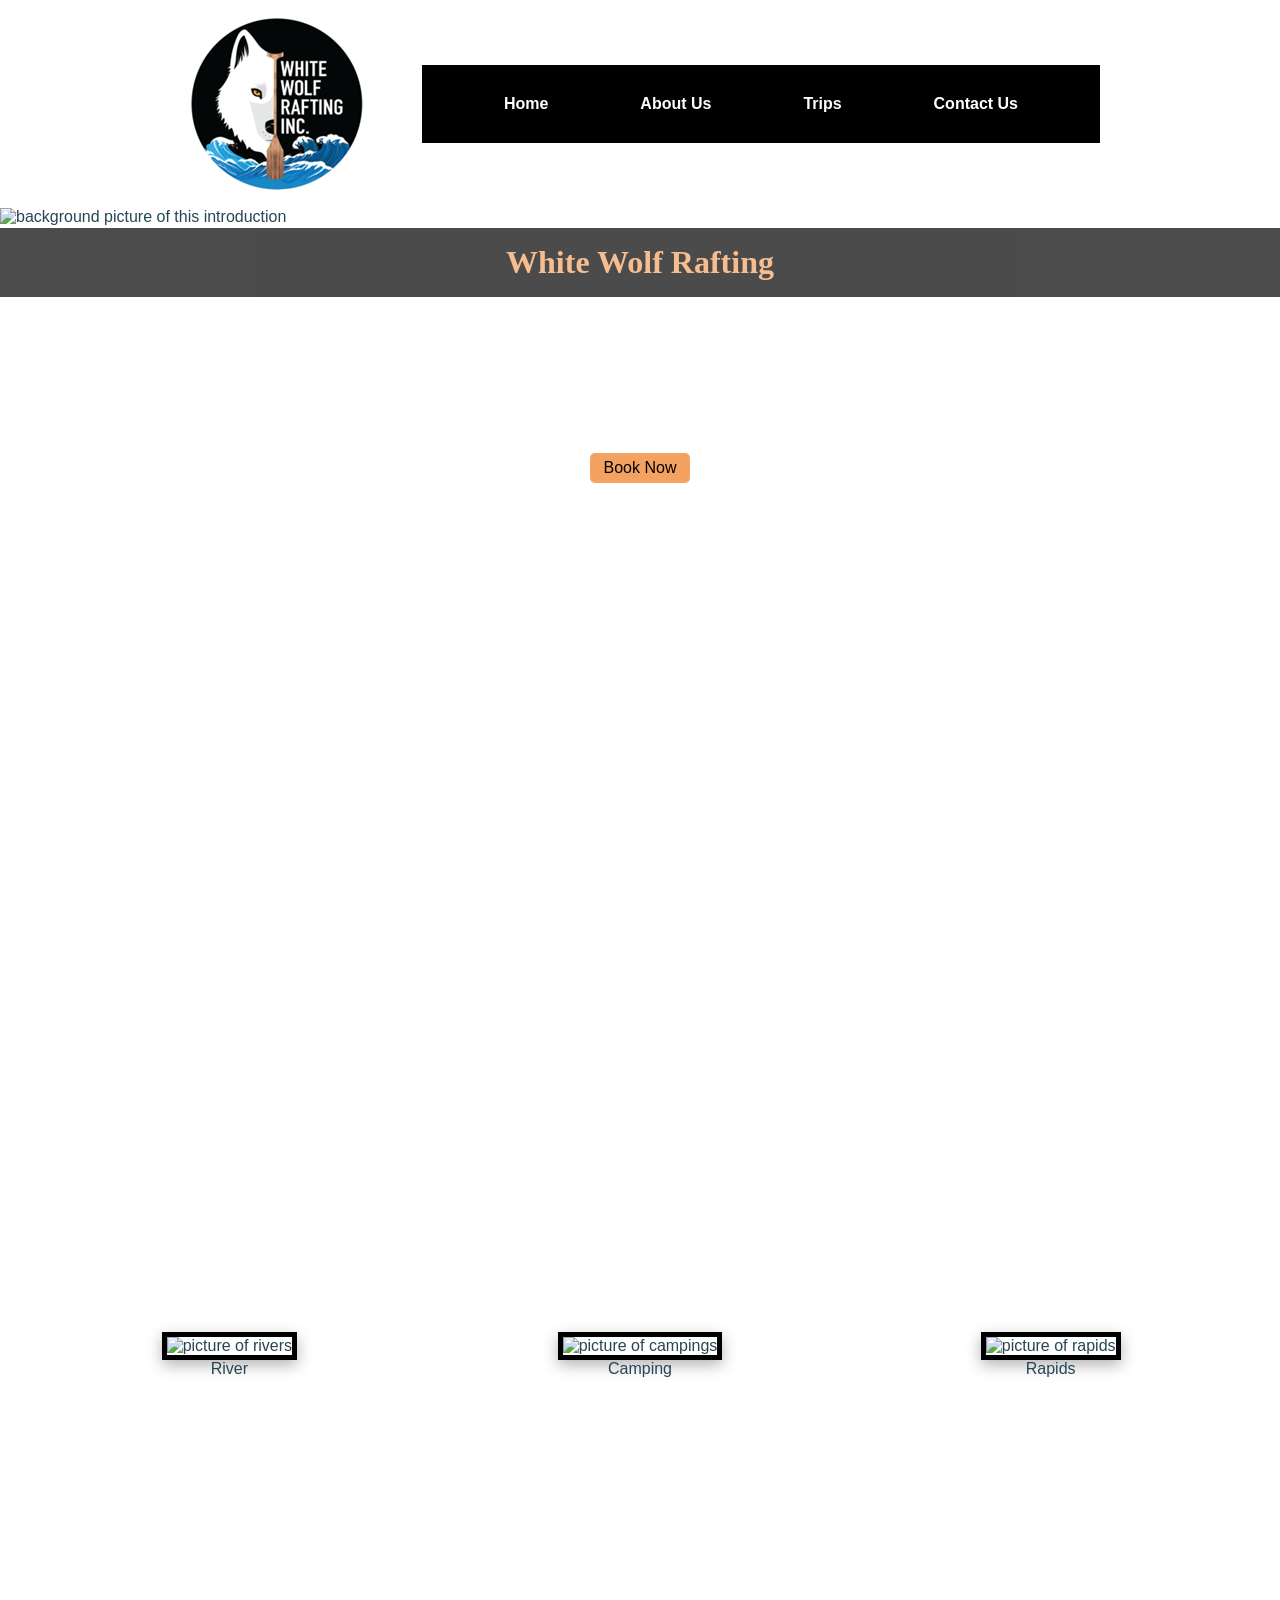
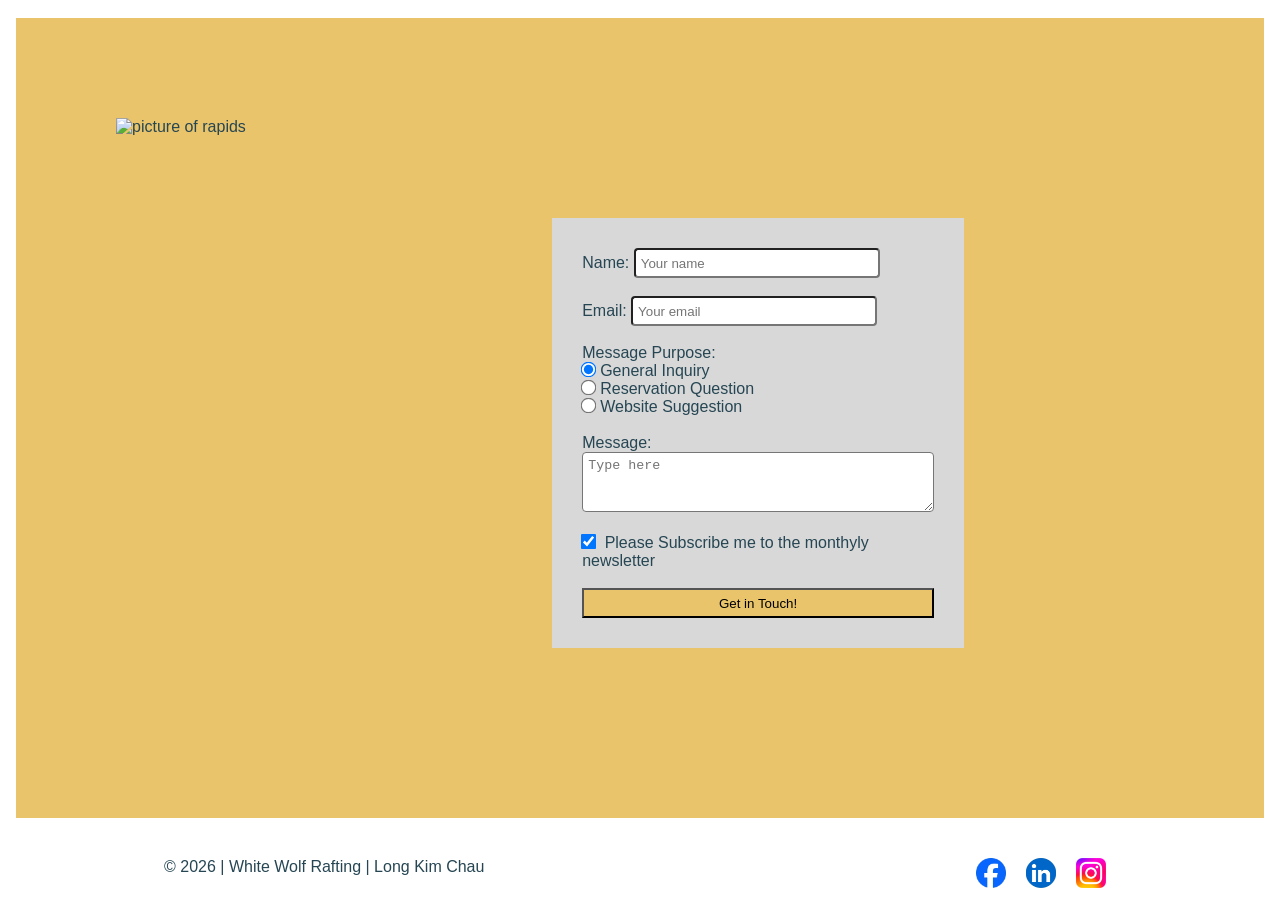
==== wwr/index.html @ 9e1ae150 "Week6" ====
<!DOCTYPE html>
<html lang="en">

<head>
    <meta charset="UTF-8">
    <meta name="viewport" content="width=device-width, initial-scale=1.0">
    <title>Home | White Wolf Rafting</title>
    <meta name="description" content="The homepage of the White Wolf Rafting Site">
    <meta name="author" content="Long Kim Chau">
    <link rel="stylesheet" href="styles/rafting.css">
</head>

<body>
    <!----------------------------------------------------HEADER---------------------------------------------------------->
    <header>
        <img src="images/logo.png" alt="logo of the website">
        <nav>
            <ul>
                <li><a href="index.html">Home</a></li>
                <li><a href="about.html">About Us</a></li>
                <li><a href="trips.html">Trips</a></li>
                <li><a href="contact.html">Contact Us</a></li>
            </ul>
        </nav>
    </header>


    <!-------------------------------------------------------MAIN---------------------------------------------------------->
    <main id="main-homepage">
        <div class="hero">
            <div class="wide-image-box">
                <img id="homepage-background-image" src="https://res.cloudinary.com/simpleview/image/upload/v1724965417/clients/bigskymt/fieldandforest_visitbigsky_rafting_M02_medium_bb8e8c7c-b18b-4e7f-9a8e-dd7ed8b440ee.jpg" alt="background picture of this introduction">
                <h1>White Wolf Rafting</h1>
            </div>
            <article id="main-homepage-article">
                    <h2>Make Memories with us</h2>
                    <br>
                    <a href="trips.html">Book Now</a>
            </article>
        </div>


        <section class="main-homepage-section-1">
            <div></div>
            <figure>
                <img src="https://www.shutterstock.com/image-photo/waterfall-on-mountain-river-blue-600nw-1260317215.jpg" alt="picture of rivers">
                <figcaption>River</figcaption>
            </figure>
            <figure>
                <img src="https://www.shutterstock.com/image-photo/fisherman-on-bank-foggy-river-600nw-2244837523.jpg" alt="picture of campings">
                <figcaption>Camping</figcaption>
            </figure>
            <figure>
                <img src="https://www.shutterstock.com/image-photo/antalya-turkey-may-6-2025-600nw-2649166781.jpg" alt="picture of rapids">
                <figcaption>Rapids</figcaption>
            </figure>
            <div></div>
        </section>


        <section class="main-homepage-section-2">
            <img src="https://tragodi.com/wp-content/uploads/2024/01/datanla-waterfall-1.jpg" alt="picture of rapids">
            <form>
                <label for="user-name">Name: </label><input type="text" placeholder="Your name" id="user-name" name="user-name"><br><br>
                <label for="user-email">Email: </label><input type="text" placeholder="Your email" id="user-email" name="user-email"><br><br>
                <label>Message Purpose: </label><br>
                <input type="radio" name="message-purpose" value="general inquiry" id="general-inquiry" checked><label for="general-inquiry">General Inquiry</label><br>
                <input type="radio" name="message-purpose" value="reservation question" id="reservation-question"><label for="reservation-question">Reservation Question</label><br>
                <input type="radio" name="message-purpose" value="website suggestion"id="website-suggestion"><label for="website-suggestion">Website Suggestion</label><br>
                <br>
                <label for="user-message">Message:</label><br>
                <textarea id="user-message" name="user-email" placeholder="Type here"></textarea><br>
                <br>
                <input type="checkbox" value="subscribe" id="subscribe-checkbox" name="user-subscribe" checked>
                <label for="subscribe-checkbox">Please Subscribe me to the monthyly newsletter</label><br>
                <br>
                <button type="submit" value="Submit">Get in Touch!</button>
            </form>
        </section>
    </main>


    <!-------------------------------------------------------FOOTER---------------------------------------------------------->
    <footer>
        <p>© 2026 | White Wolf Rafting | Long Kim Chau</p>
        <nav class="socialmedia">
            <a href="https://www.facebook.com/whitewolfrafting/">
                <img src="images/facebook.png" alt="Facebook Icon">
            </a>
            <a href="https://www.linkedin.com/in/long-chau-08bb583a4/">
                <img src="images/linkedin.png" alt="LinkedIn Icon">
            </a>
            <a href="https://www.instagram.com/whitewolfrafting/">
                <img src="images/instagram.png" alt="Instagram Icon">
            </a>
        </nav>
    </footer>
</body>

</html>
---- wwr/styles/rafting.css ----
/* ------------------------------------------------------------------ Initial loading ----------------------------------------------*/

* {
    margin: 0;
    padding: 0;
    box-sizing: border-box;
}

:root {
    /*--primary-color: #055a053;
     forest green */
    --primary-color: #000;
    --secondary-color: #f4a261; /* warm sand */
    --accent1-color: #264653; /* dark slate blue */
    --accent2-color: #e9c46a; /* Light golden yellow */
    --heading-font: "Times New Roman", "Georgia", serif;
    --body-font: Arial, Helvetica, sans-serif;
}

/* ------------------------------------------------------------------ WHOLE WEBPAGE ----------------------------------------------*/
body {
    font-family: var(--body-font);
    color: var(--accent1-color);
}

header,
main,
footer {
    width: 1000px;
    margin: 0 auto;
}

h1,
h2 {
    font-family: var(--heading-font);
    color: var(--primary-color);
}

nav,
p,
section,
article {
    margin: 16px;
    padding: 8px;
}

/* ------------------------------------------------------------------ HEADER  ----------------------------------------------*/
header {
    color: var(--accent2-color);
    padding: 1rem;
    display: grid;
    grid-template-columns: 1fr 3fr;
    align-items: center;
}

header img {
    justify-self: center;
}

header nav ul {
    display: flex;
    justify-content: space-evenly;
    background-color: black;
}

header nav ul li {
    list-style: none;

}

header nav ul li a {
    display: block;
    padding: 30px 10px;
    text-decoration: none;
    font-size: 1rem;
    font-weight: 700;
    color: #fff;
}

/* ------------------------------------------------------------------ MAIN  ----------------------------------------------*/

main {
    display: grid;
}

/* ----------------- MAIN - About Us -----------------------*/
.hero {
    position: relative;
}

.hero img {
    display: block;
    width: 100%;
    height: auto;
}

.hero h1 {
    position: absolute;
    top: 20px;
    width: 100%;
    padding: 16px;
    text-align: center;
    opacity: 0.7; /*background-color: var(--accent1-color);*/
    background-color: black;
    color: var(--secondary-color); /* white text make sure there is enough contrast with the background-color */
}

.hero article {
    position: absolute;
    height: auto;
    bottom: 20px;
    left: 20px;
    right: 20px;
    padding: 16px;
    background-color: rgb(38 70 83 / 70%);
}

.hero article img {
    float: right;
    width: 125px;
    margin-left: 16px;
    margin-bottom: 8px;
}

.hero article p {
    color: white;
    background-color: transparent;
    opacity: 1;
    margin: 0 0 12px 0;
    padding: 0;
}

.history-section {
    padding: 1rem;
    display: grid;
    grid-template-columns: 1fr 1fr 1fr;
    align-items: center;
}

.history-section h2 {
    grid-column: 1 / 4;
    justify-self: center;
}

.history-section-middle-part {
    justify-self: center;
}

.history-section-middle-part img {
    width: 100%;
}

.adventure-section {
    display: grid;
    grid-template-columns: repeat(5, 1fr);
    align-items: center;
}

.adventure-section h2 {
    grid-column: 1 / 6;
    justify-self: center;
    margin: 20px 0px;
}

.adventure-section figure {
    text-align: center;
}

.adventure-section figure img {
    width: 90%;
}

/* ----------------- MAIN - Contact Us -----------------------*/
.contact-us-information {
    text-align: center;
    float: left;
    width: 100%;
}

.contact-us-main-part{
    width: 100%;
    display: grid;
    grid-template-columns: 1fr 1fr;
    padding-top: 20px;
}

iframe {
    display: flex;
    width: 80%;
    height: 400px;
    border: 0px;
    justify-self: center;
    
}

#contact-us-main-part-right {
    padding-left: 20px;
    padding-right: 20px;
}

form {
    width: 100%;
}

#user-name, #user-email{
    width: 70%;
    height: 30px;
    border-radius: 4px;
    padding: 5px;
}

#user-message{
    width: 100%;
    height: 60px;
    border-radius: 4px;
    padding: 5px;
}

#general-inquiry,
#reservation-question,
#website-suggestion, 
#subscribe-checkbox{
    transform: scale(1.2);
    margin-right: 5px;
}

#contact-us-main-part-right button{
    width: 100%;
    height: 30px;
    background-color: lightgray;
}

.contact-us-staffs {
    display: grid;
    grid-template-columns: repeat(3, 1fr);
    align-items: center;
}

.contact-us-staffs h2 {
    grid-column: 1 / 4;
    justify-self: center;
    margin: 20px 0px;
}

.contact-us-staffs figure {
    text-align: center;
}

.contact-us-staffs figure img {
    width: 70%;
}

/* ----------------- MAIN - Homepage -----------------------*/
#main-homepage {
    width: 100%;
    margin: 0 auto;
}

.wide-image-box{
    width: 100%;
    height: 900px;
    overflow: hidden;
}

#homepage-background-image{
    display: block;
}

#main-homepage-article {
    position: absolute;
    top: 200px;
    height: 75px;
    bottom: 0px;
    left: 0px;
    right: 0px;
    padding: 0px;
    text-align: center;
    margin: 0px;
    background-color: transparent;
    text-align: center;
}
#main-homepage-article h2 {
    color: white;
}

#main-homepage-article a {
    display: inline-block;
    color: black;
    height: 30px;
    line-height: 30px;
    width: 100px;
    border-radius: 5px;
    background-color: var(--secondary-color);
    text-decoration: none;
    text-align: center;
}

.main-homepage-section-1 {
    display: grid;
    grid-template-columns: repeat(3, 1fr);
}
.main-homepage-section-1 div{
    grid-column: 1 / 4;
    height: 200px;
}

.main-homepage-section-1 figure {
    text-align: center;
}

.main-homepage-section-1 figure img {
    width: 50%;
    border: 5px solid black;
    box-shadow: 0 5px 15px rgb(0 0 0 / 30%);
}

.main-homepage-section-2 {
    height: 800px;
    background-color: #e9c46a;
    position: relative;
}
.main-homepage-section-2 img {
    position: absolute;
    top: 100px;
    left: 100px;
}

.main-homepage-section-2 form {
    width: 33%;
    position: absolute;
    right: 300px;
    top: 200px;
    padding: 30px;
    background-color: #D8D8D8;
}

.main-homepage-section-2 form button {
    width: 100%;
    height: 30px;
    background-color: #e9c46a;
}

/* ------------------------------------------------------------------ FOOTER  ----------------------------------------------*/
footer {
    display: grid;
    grid-template-columns: 1fr 1fr;
}

footer nav {
    display: flex;
    justify-self: right;
}

.socialmedia a {
    text-decoration: none;
}

.socialmedia img {
    margin: 0px 10px;
    width: 30px;
}
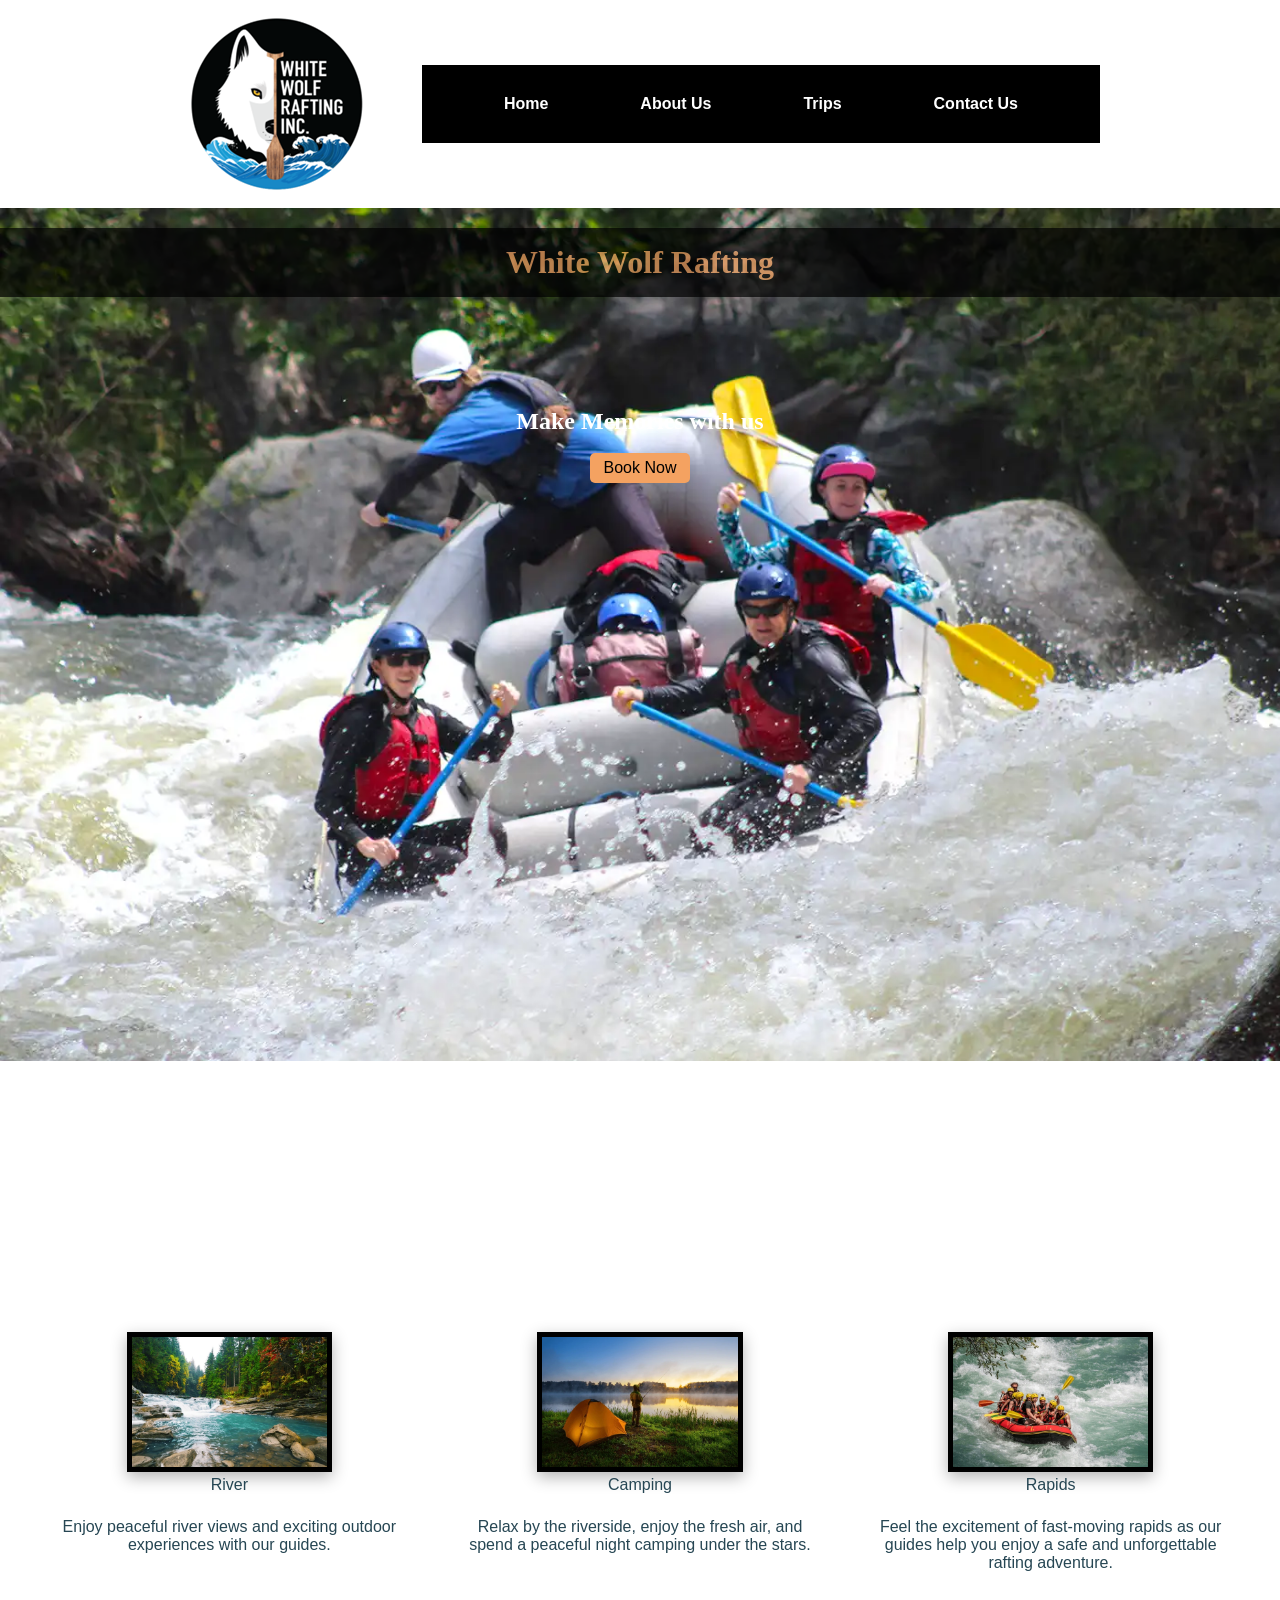
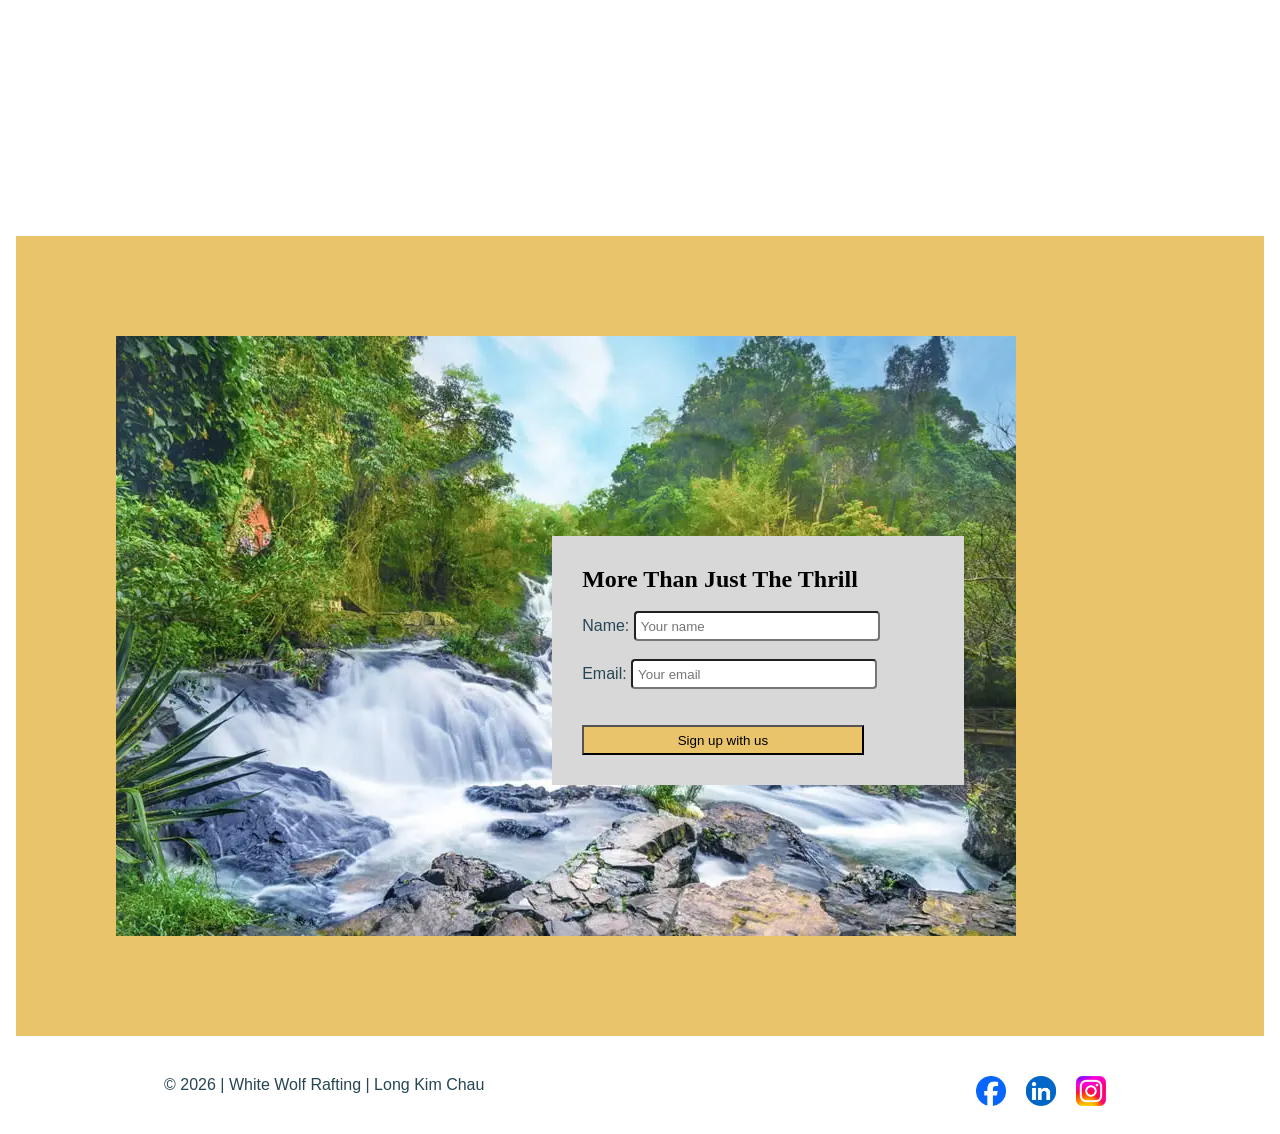
==== commit 6e155c06: "Week 6" ====
--- a/wwr/index.html
+++ b/wwr/index.html
@@ -29,7 +29,7 @@
     <main id="main-homepage">
         <div class="hero">
             <div class="wide-image-box">
-                <img id="homepage-background-image" src="https://res.cloudinary.com/simpleview/image/upload/v1724965417/clients/bigskymt/fieldandforest_visitbigsky_rafting_M02_medium_bb8e8c7c-b18b-4e7f-9a8e-dd7ed8b440ee.jpg" alt="background picture of this introduction">
+                <img id="homepage-background-image" src="images/homepage-background.webp" alt="background picture of the homepage">
                 <h1>White Wolf Rafting</h1>
             </div>
             <article id="main-homepage-article">
@@ -43,38 +43,33 @@
         <section class="main-homepage-section-1">
             <div></div>
             <figure>
-                <img src="https://www.shutterstock.com/image-photo/waterfall-on-mountain-river-blue-600nw-1260317215.jpg" alt="picture of rivers">
+                <img src="images/river-image.webp" alt="picture of rivers">
                 <figcaption>River</figcaption>
+                <p>Enjoy peaceful river views and exciting outdoor experiences with our guides.</p>
             </figure>
             <figure>
-                <img src="https://www.shutterstock.com/image-photo/fisherman-on-bank-foggy-river-600nw-2244837523.jpg" alt="picture of campings">
+                <img src="images/camping-image.webp" alt="picture of campings">
                 <figcaption>Camping</figcaption>
+                <p>Relax by the riverside, enjoy the fresh air, and spend a peaceful night camping under the stars.</p>
             </figure>
             <figure>
-                <img src="https://www.shutterstock.com/image-photo/antalya-turkey-may-6-2025-600nw-2649166781.jpg" alt="picture of rapids">
+                <img src="images/rapids-image.webp" alt="picture of rapids">
                 <figcaption>Rapids</figcaption>
+                <p>Feel the excitement of fast-moving rapids as our guides help you enjoy a safe and unforgettable rafting adventure.</p>
             </figure>
             <div></div>
         </section>
 
 
         <section class="main-homepage-section-2">
-            <img src="https://tragodi.com/wp-content/uploads/2024/01/datanla-waterfall-1.jpg" alt="picture of rapids">
+            <img src="images/waterfall-image.webp" alt="picture of waterfall">
             <form>
+                <h2>More Than Just The Thrill</h2>
+                <br>
                 <label for="user-name">Name: </label><input type="text" placeholder="Your name" id="user-name" name="user-name"><br><br>
                 <label for="user-email">Email: </label><input type="text" placeholder="Your email" id="user-email" name="user-email"><br><br>
-                <label>Message Purpose: </label><br>
-                <input type="radio" name="message-purpose" value="general inquiry" id="general-inquiry" checked><label for="general-inquiry">General Inquiry</label><br>
-                <input type="radio" name="message-purpose" value="reservation question" id="reservation-question"><label for="reservation-question">Reservation Question</label><br>
-                <input type="radio" name="message-purpose" value="website suggestion"id="website-suggestion"><label for="website-suggestion">Website Suggestion</label><br>
                 <br>
-                <label for="user-message">Message:</label><br>
-                <textarea id="user-message" name="user-email" placeholder="Type here"></textarea><br>
-                <br>
-                <input type="checkbox" value="subscribe" id="subscribe-checkbox" name="user-subscribe" checked>
-                <label for="subscribe-checkbox">Please Subscribe me to the monthyly newsletter</label><br>
-                <br>
-                <button type="submit" value="Submit">Get in Touch!</button>
+                <button type="submit" value="Submit">Sign up with us</button>
             </form>
         </section>
     </main>
--- a/wwr/styles/rafting.css
+++ b/wwr/styles/rafting.css
@@ -329,13 +329,13 @@
     width: 33%;
     position: absolute;
     right: 300px;
-    top: 200px;
+    top: 300px;
     padding: 30px;
     background-color: #D8D8D8;
 }
 
 .main-homepage-section-2 form button {
-    width: 100%;
+    width: 80%;
     height: 30px;
     background-color: #e9c46a;
 }
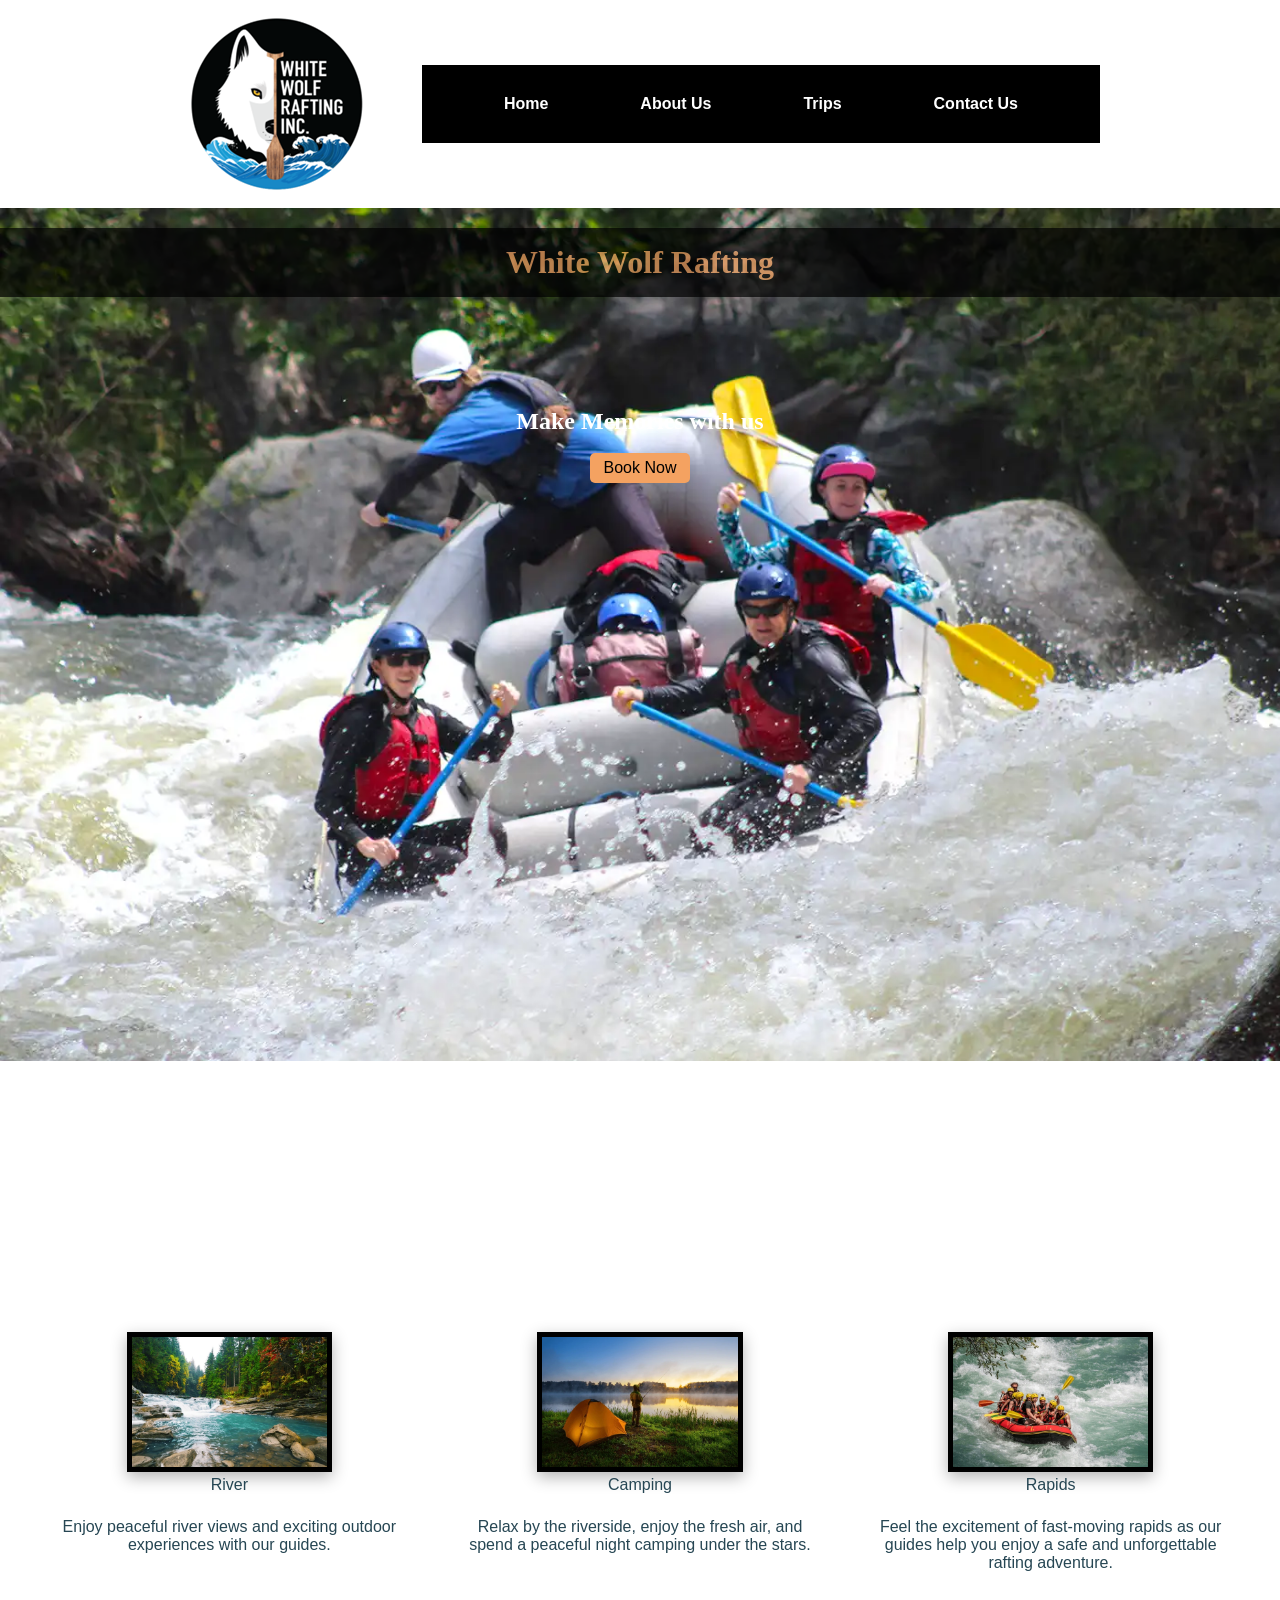
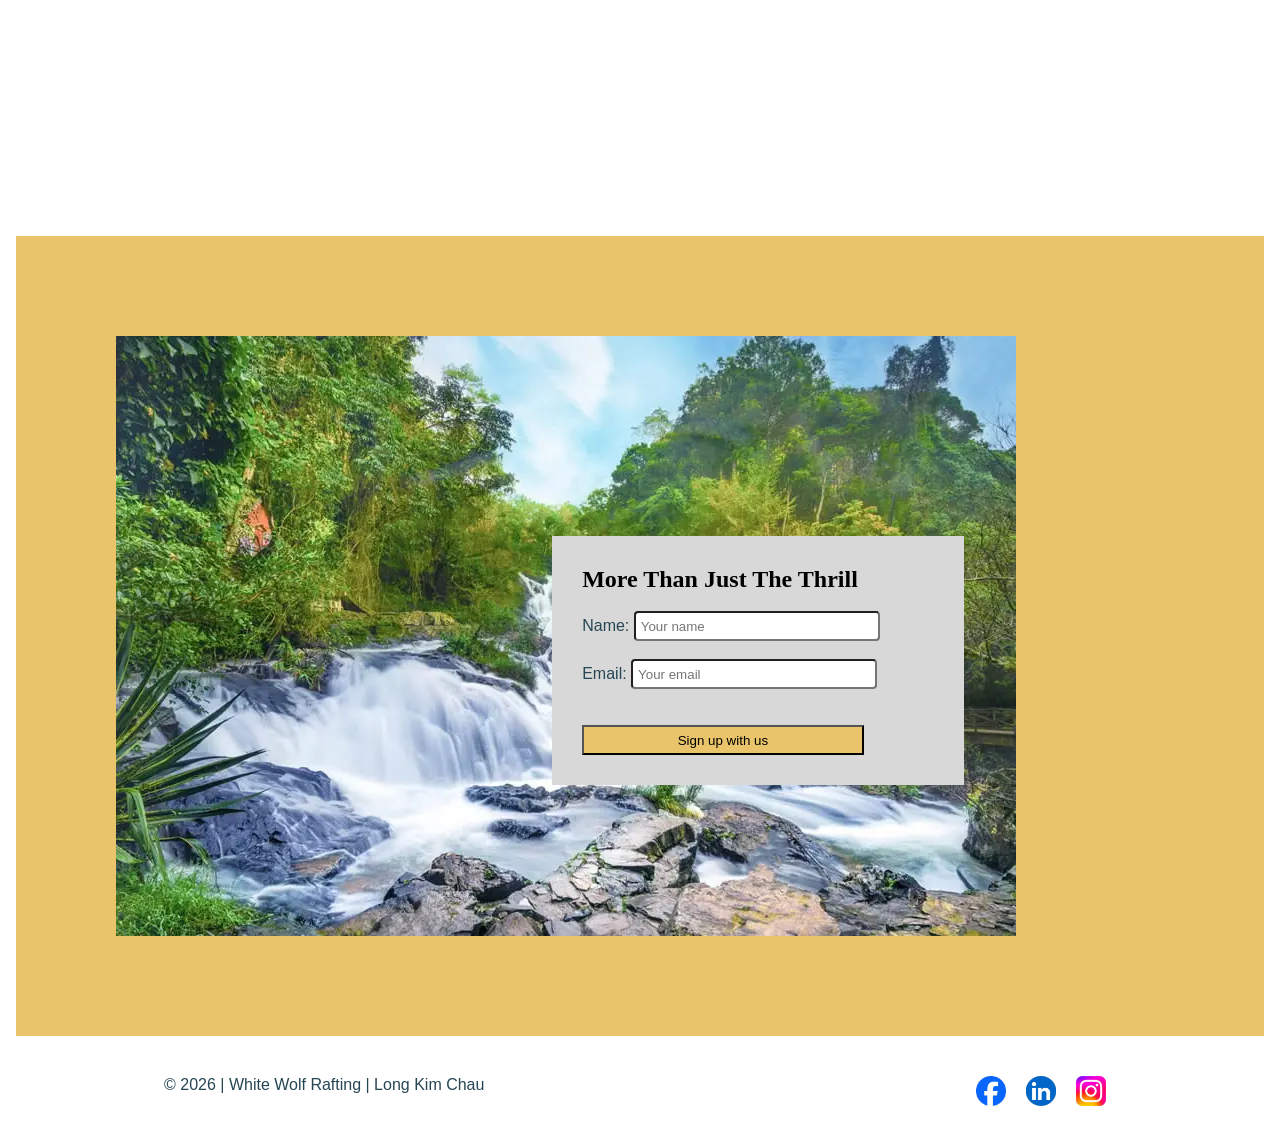
==== commit 87e35e5e: "week6" ====
--- a/wwr/index.html
+++ b/wwr/index.html
@@ -86,7 +86,7 @@
                 <img src="images/linkedin.png" alt="LinkedIn Icon">
             </a>
             <a href="https://www.instagram.com/whitewolfrafting/">
-                <img src="images/instagram.png" alt="Instagram Icon">
+                <img src="images/instagram-logo.webp" alt="Instagram Icon">
             </a>
         </nav>
     </footer>
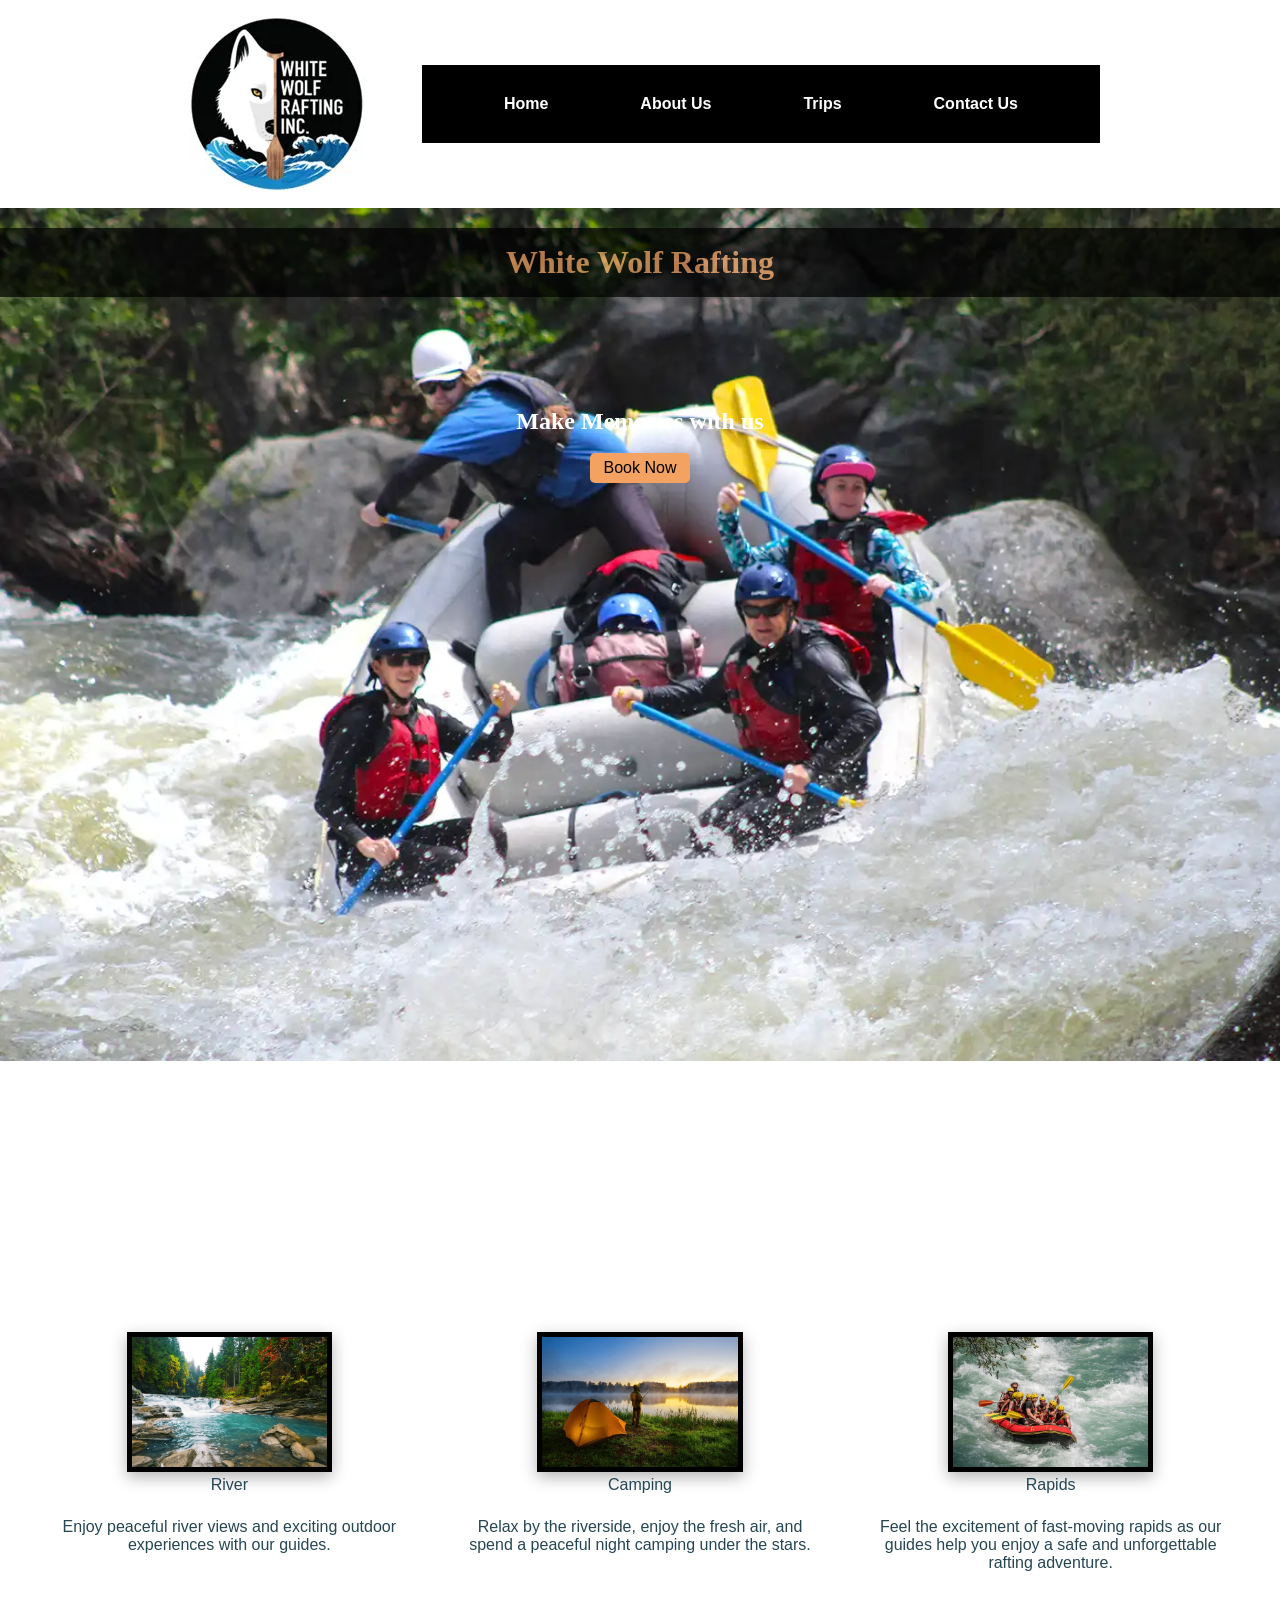
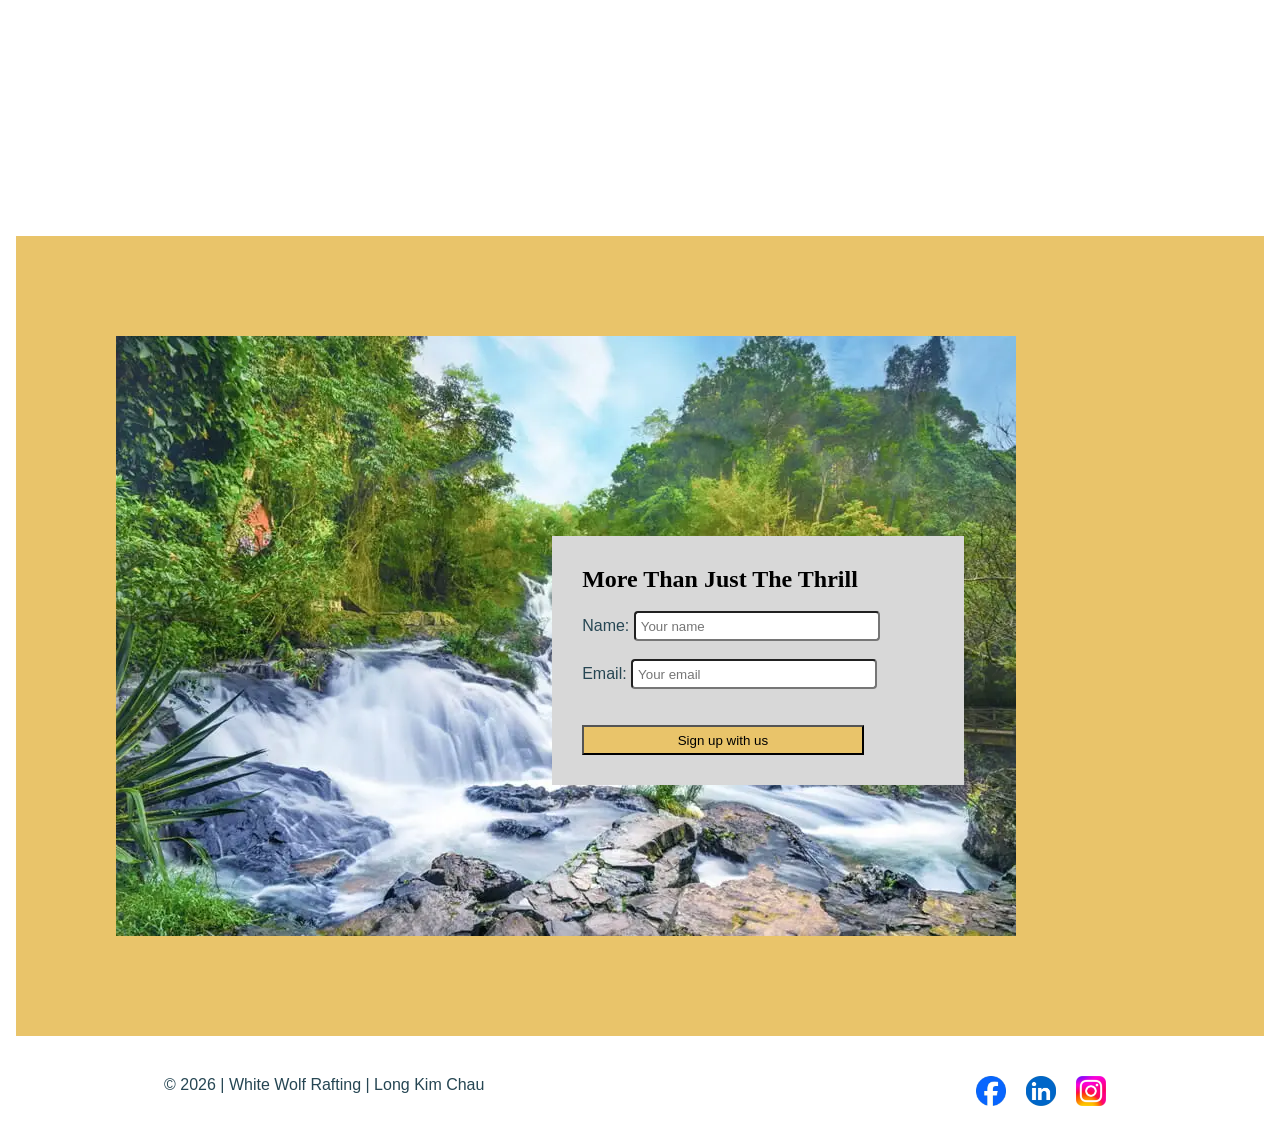
==== commit 4ecf44bd: "Week6 Homework" ====
--- a/wwr/index.html
+++ b/wwr/index.html
@@ -13,7 +13,7 @@
 <body>
     <!----------------------------------------------------HEADER---------------------------------------------------------->
     <header>
-        <img src="images/logo.png" alt="logo of the website">
+        <img src="images/logo-of-webpage.webp" alt="logo of the website">
         <nav>
             <ul>
                 <li><a href="index.html">Home</a></li>
@@ -69,7 +69,7 @@
                 <label for="user-name">Name: </label><input type="text" placeholder="Your name" id="user-name" name="user-name"><br><br>
                 <label for="user-email">Email: </label><input type="text" placeholder="Your email" id="user-email" name="user-email"><br><br>
                 <br>
-                <button type="submit" value="Submit">Sign up with us</button>
+                <button type="submit" value="Submit">Sign up with us</button> 
             </form>
         </section>
     </main>
@@ -80,10 +80,10 @@
         <p>© 2026 | White Wolf Rafting | Long Kim Chau</p>
         <nav class="socialmedia">
             <a href="https://www.facebook.com/whitewolfrafting/">
-                <img src="images/facebook.png" alt="Facebook Icon">
+                <img src="images/facebook-logo.webp" alt="Facebook Icon">
             </a>
             <a href="https://www.linkedin.com/in/long-chau-08bb583a4/">
-                <img src="images/linkedin.png" alt="LinkedIn Icon">
+                <img src="images/linkedin-logo.webp" alt="LinkedIn Icon">
             </a>
             <a href="https://www.instagram.com/whitewolfrafting/">
                 <img src="images/instagram-logo.webp" alt="Instagram Icon">
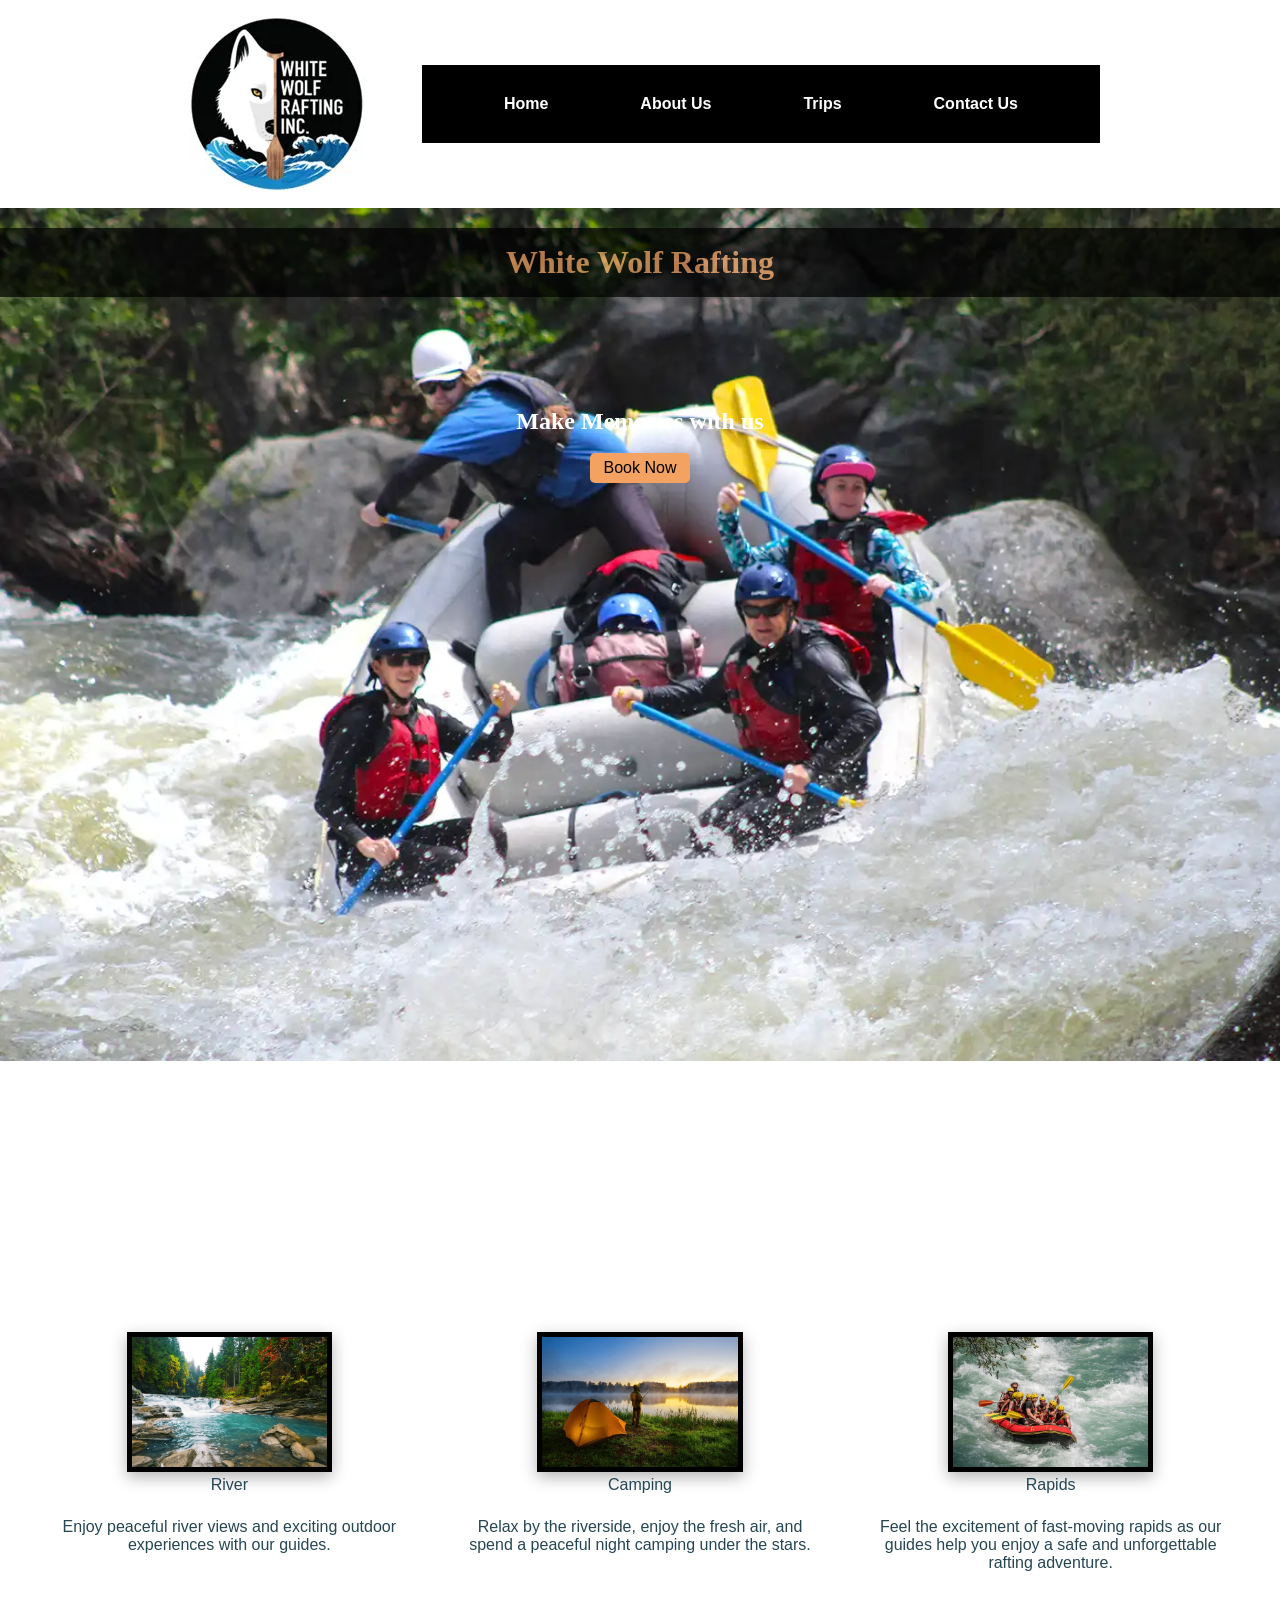
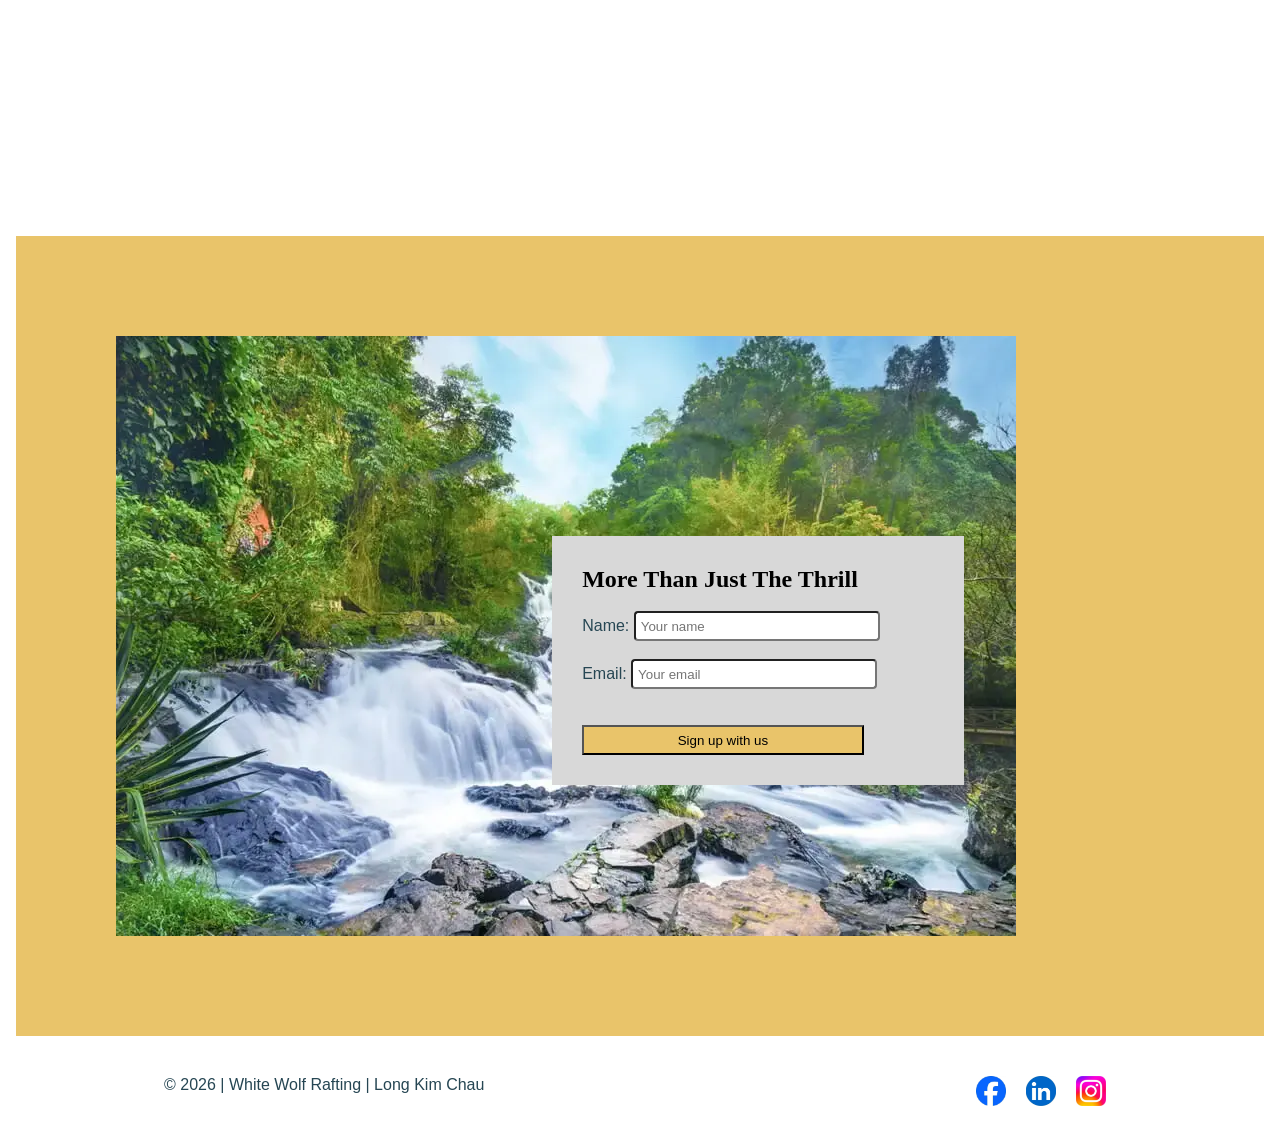
==== commit 52a80a34: "Week6 ver 2" ====
--- a/wwr/index.html
+++ b/wwr/index.html
@@ -62,7 +62,7 @@
 
 
         <section class="main-homepage-section-2">
-            <img src="images/waterfall-image.webp" alt="picture of waterfall">
+            <img src="images/waterfall-picture.webp" alt="picture of waterfall">
             <form>
                 <h2>More Than Just The Thrill</h2>
                 <br>
@@ -80,13 +80,13 @@
         <p>© 2026 | White Wolf Rafting | Long Kim Chau</p>
         <nav class="socialmedia">
             <a href="https://www.facebook.com/whitewolfrafting/">
-                <img src="images/facebook-logo.webp" alt="Facebook Icon">
+                <img src="images/icon-facebook.webp" alt="Facebook Icon">
             </a>
             <a href="https://www.linkedin.com/in/long-chau-08bb583a4/">
-                <img src="images/linkedin-logo.webp" alt="LinkedIn Icon">
+                <img src="images/icon-linkedin.webp" alt="LinkedIn Icon">
             </a>
             <a href="https://www.instagram.com/whitewolfrafting/">
-                <img src="images/instagram-logo.webp" alt="Instagram Icon">
+                <img src="images/icon-instagram.webp" alt="Instagram Icon">
             </a>
         </nav>
     </footer>
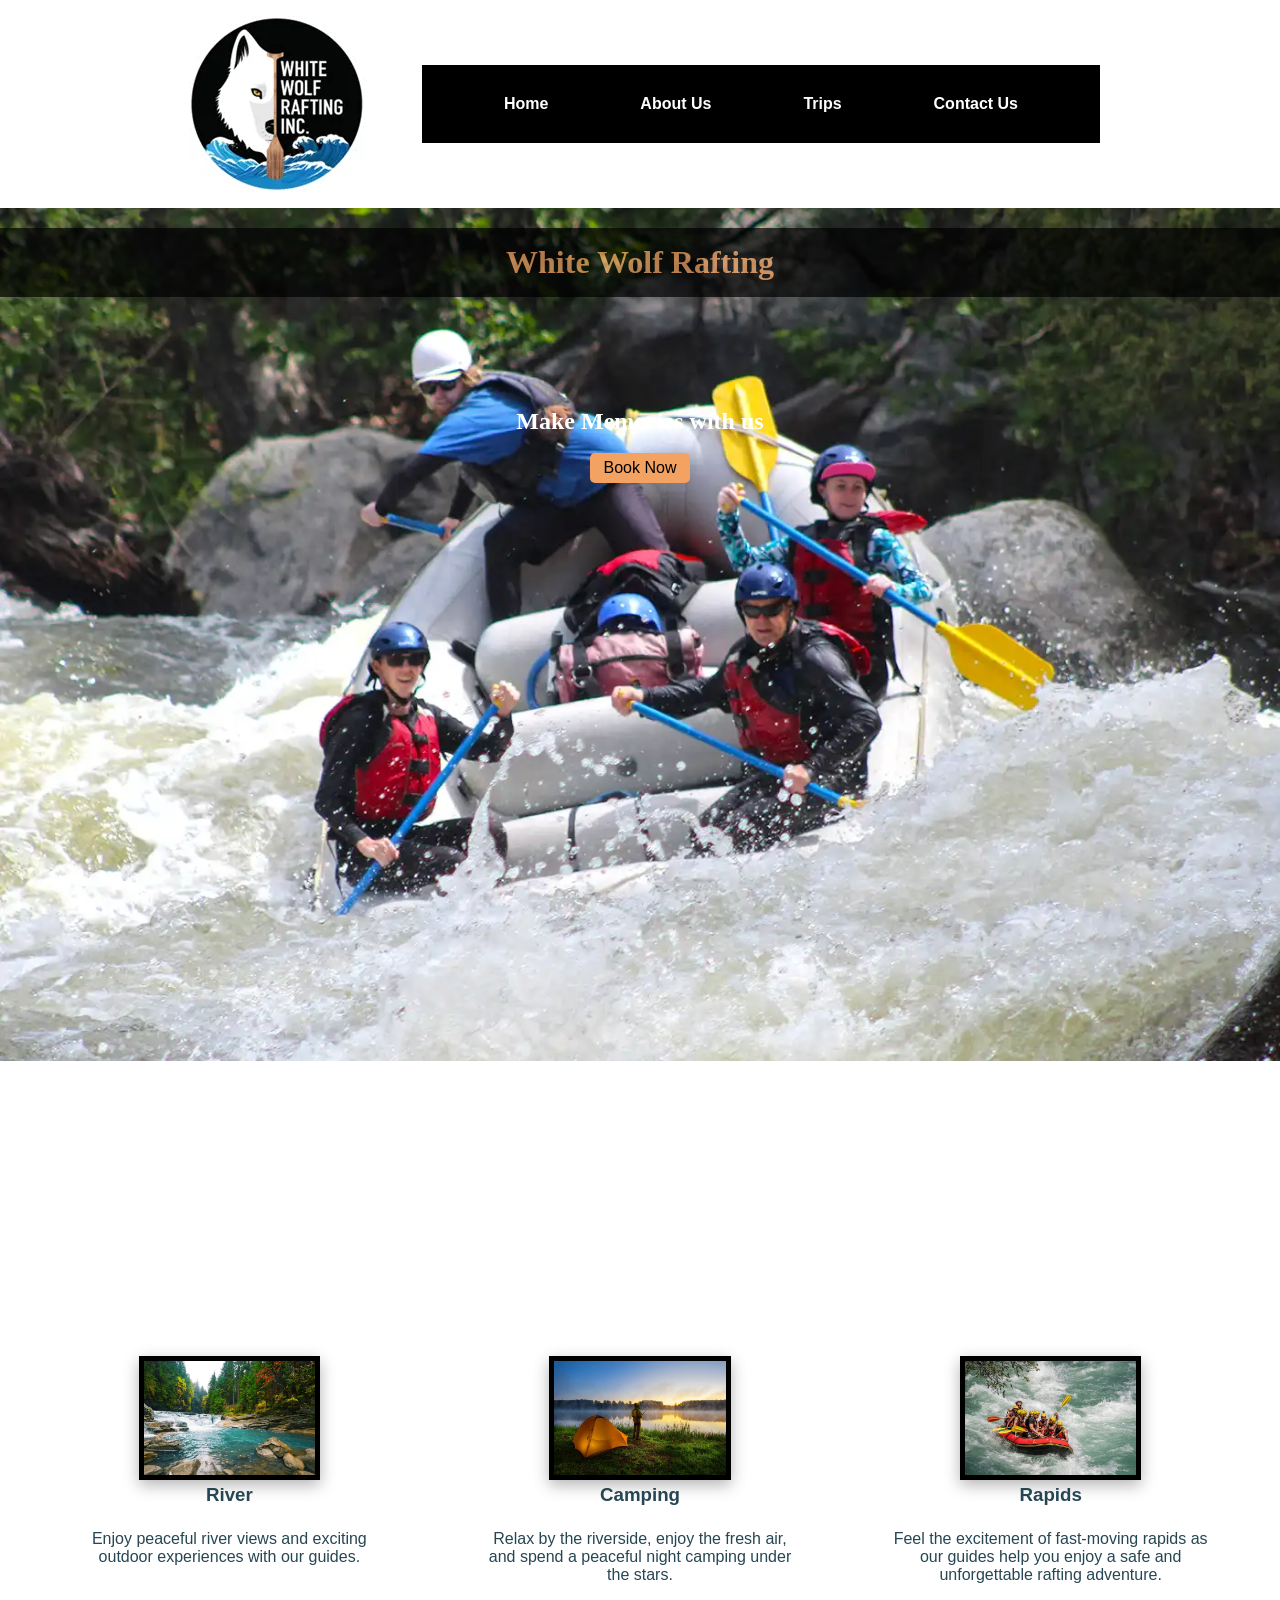
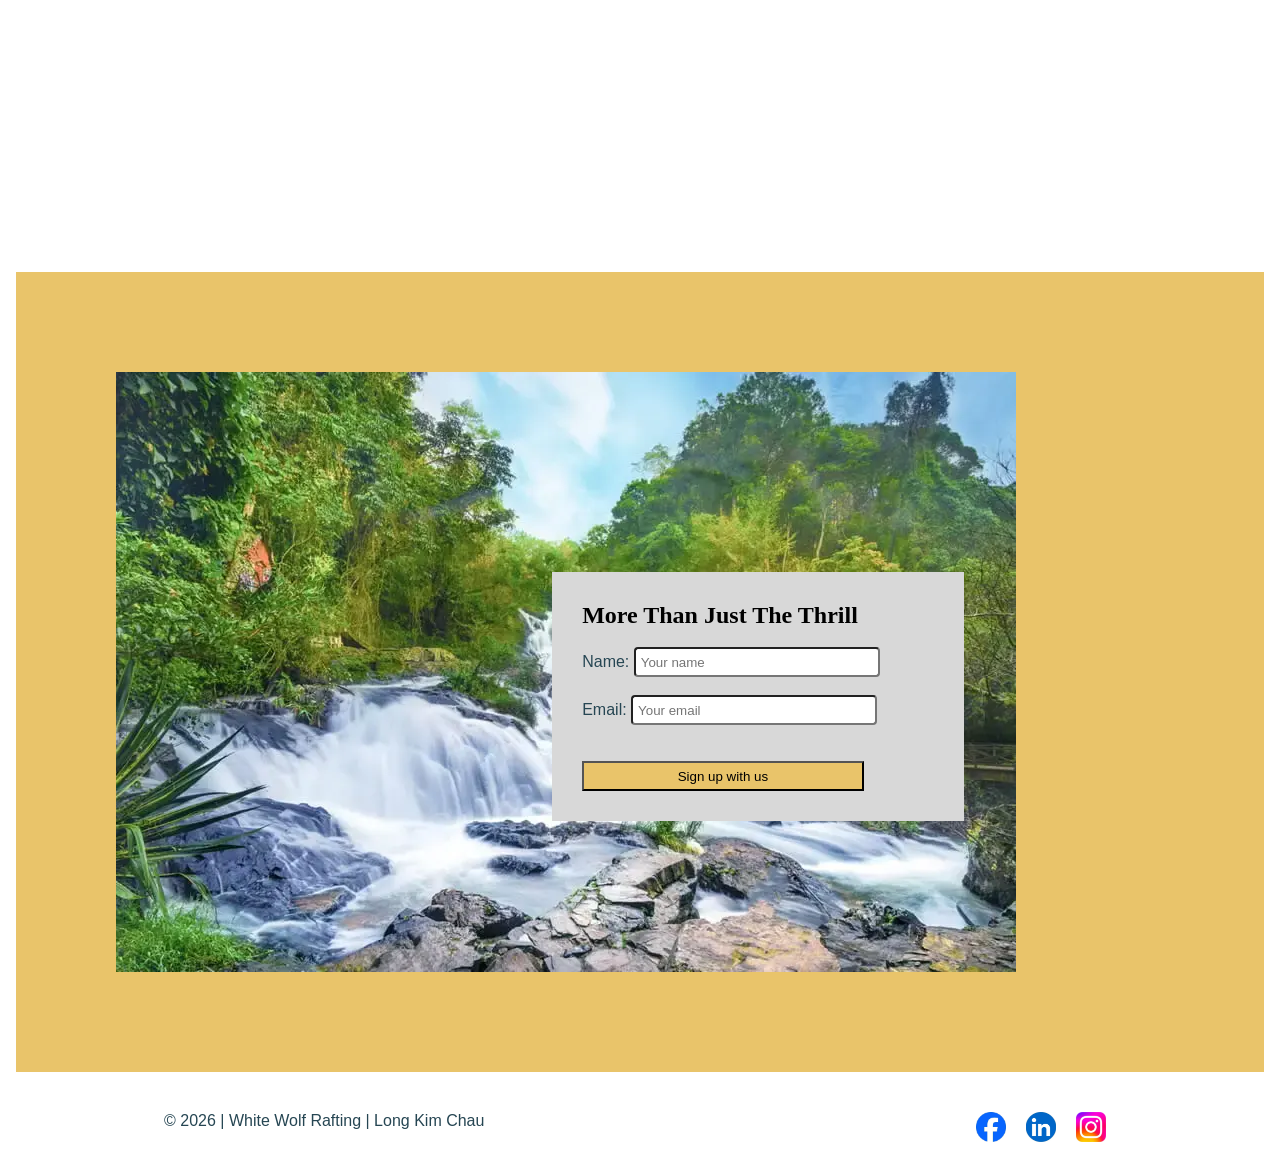
==== commit 4e8e5ec7: "Week6 index" ====
--- a/wwr/index.html
+++ b/wwr/index.html
@@ -42,21 +42,21 @@
 
         <section class="main-homepage-section-1">
             <div></div>
-            <figure>
+            <article>
                 <img src="images/river-image.webp" alt="picture of rivers">
-                <figcaption>River</figcaption>
+                <h3>River</h3>
                 <p>Enjoy peaceful river views and exciting outdoor experiences with our guides.</p>
-            </figure>
-            <figure>
+            </article>
+            <article>
                 <img src="images/camping-image.webp" alt="picture of campings">
-                <figcaption>Camping</figcaption>
+                <h3>Camping</h3>
                 <p>Relax by the riverside, enjoy the fresh air, and spend a peaceful night camping under the stars.</p>
-            </figure>
-            <figure>
+            </article>
+            <article>
                 <img src="images/rapids-image.webp" alt="picture of rapids">
-                <figcaption>Rapids</figcaption>
+                <h3>Rapids</h3>
                 <p>Feel the excitement of fast-moving rapids as our guides help you enjoy a safe and unforgettable rafting adventure.</p>
-            </figure>
+            </article>
             <div></div>
         </section>
 
--- a/wwr/styles/rafting.css
+++ b/wwr/styles/rafting.css
@@ -304,11 +304,11 @@
     height: 200px;
 }
 
-.main-homepage-section-1 figure {
-    text-align: center;
-}
-
-.main-homepage-section-1 figure img {
+.main-homepage-section-1 article {
+    text-align: center;
+}
+
+.main-homepage-section-1 article img {
     width: 50%;
     border: 5px solid black;
     box-shadow: 0 5px 15px rgb(0 0 0 / 30%);
@@ -340,6 +340,118 @@
     background-color: #e9c46a;
 }
 
+/* ----------------- MAIN - Trips Page -----------------------*/
+#main-trips-page {
+    display: grid;
+}
+
+.trips-introduction-section {
+    display: grid;
+    grid-template-columns: 1fr 1fr;
+    align-items: center;
+    background-color: var(--accent2-color);
+    padding: 30px;
+}
+
+.trips-introduction-left {
+    padding: 20px;
+}
+
+.trips-introduction-left h1 {
+    margin-bottom: 20px;
+}
+
+.trips-introduction-left p {
+    margin: 0px 0px 20px 0px;
+    padding: 0px;
+}
+
+.trips-introduction-left a {
+    display: inline-block;
+    color: black;
+    width: 120px;
+    height: 35px;
+    line-height: 35px;
+    border-radius: 5px;
+    background-color: var(--secondary-color);
+    text-decoration: none;
+    text-align: center;
+    font-weight: 700;
+}
+
+.trips-introduction-right {
+    text-align: center;
+}
+
+.trips-introduction-right img {
+    width: 90%;
+    border: 5px solid black;
+    box-shadow: 0 5px 15px rgb(0 0 0 / 30%);
+}
+
+.trips-description-section {
+    display: grid;
+    grid-template-columns: repeat(3, 1fr);
+    gap: 20px;
+    padding: 30px;
+}
+
+.trips-description-section h2 {
+    grid-column: 1 / 4;
+    justify-self: center;
+    margin-bottom: 20px;
+}
+
+.trips-description-section article {
+    text-align: center;
+    background-color: #D8D8D8;
+    padding: 15px;
+}
+
+.trips-description-section article img {
+    width: 90%;
+    border: 5px solid black;
+    box-shadow: 0 5px 15px rgb(0 0 0 / 30%);
+}
+
+.trips-description-section article h3 {
+    font-weight: 700;
+    margin-top: 10px;
+    color: black;
+}
+
+.trips-description-section article p {
+    text-align: left;
+}
+
+.trips-table-section {
+    padding: 30px;
+}
+
+.trips-table-section h2 {
+    text-align: center;
+    margin-bottom: 20px;
+}
+
+.trips-table-section table {
+    width: 100%;
+    border-collapse: collapse;
+}
+
+.trips-table-section th,
+.trips-table-section td {
+    border: 1px solid black;
+    padding: 12px;
+    text-align: center;
+}
+
+.trips-table-section th {
+    background-color: black;
+    color: white;
+}
+
+
+
 /* ------------------------------------------------------------------ FOOTER  ----------------------------------------------*/
 footer {
     display: grid;
